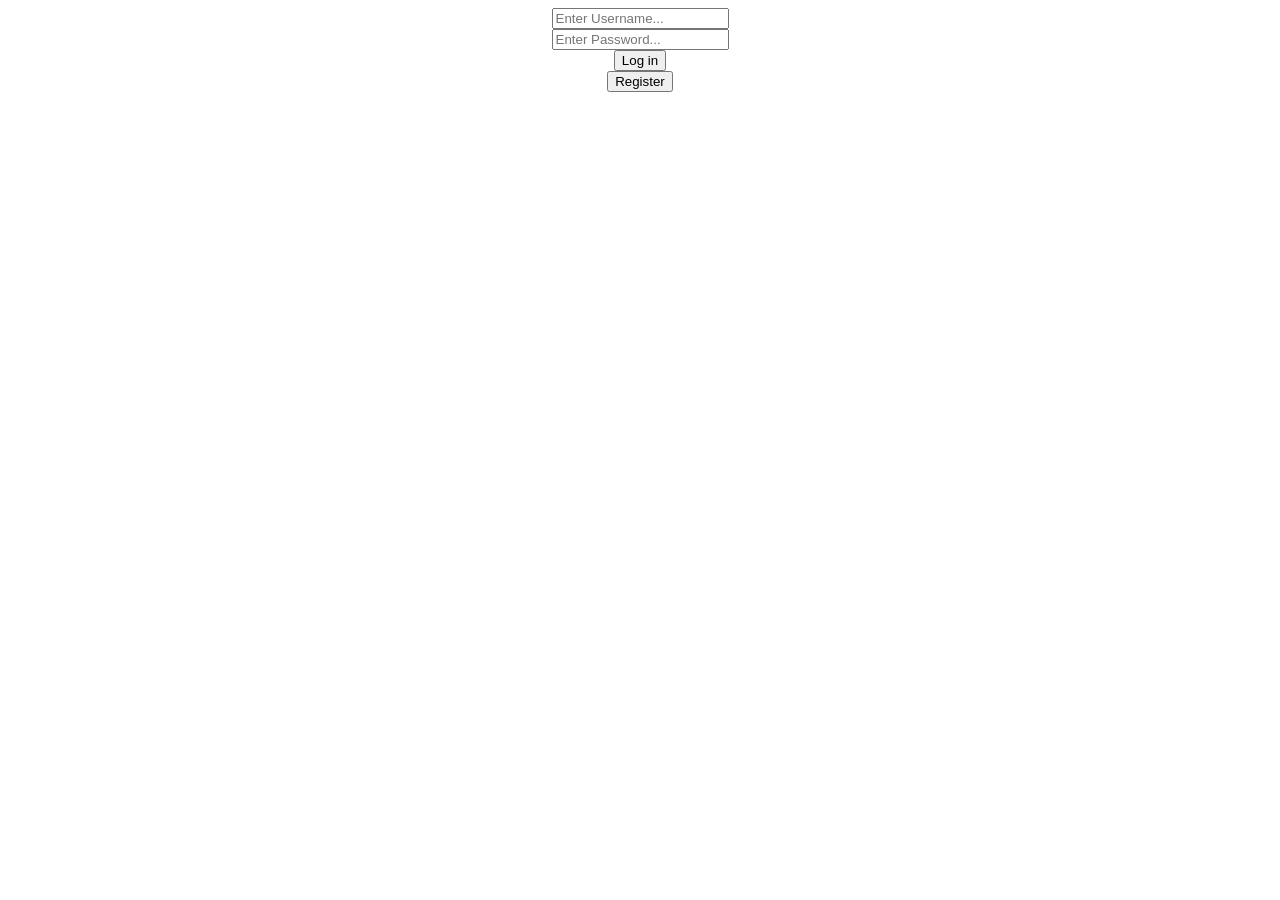
==== index.html @ fb8f5798 "Final login layout" ====
<html>

<head>
		<title>Log In Maze Game ! </title>
		<link href="indexStyle.css" type="text/css" rel="stylesheet" />
</head>

<body>
        <div id="bg"></div>
		
		<div align="center"> 
<form class="container" align="center">

  <div align="center">
    <input class="info" type="email" placeholder="Enter Username..." required/>
  </div>
  
  <div align="center">
    <input class="info" type="password" placeholder="Enter Password..." required/>                         </div>
  
  <div class="logIn">
    <button class="btn" type="submit">Log in</button>
  </div>
  
  <div class="Register">
    <button class="btn" type="submit">Register</button>
  </div>
  
</form>
</div>
</body> 
</html>
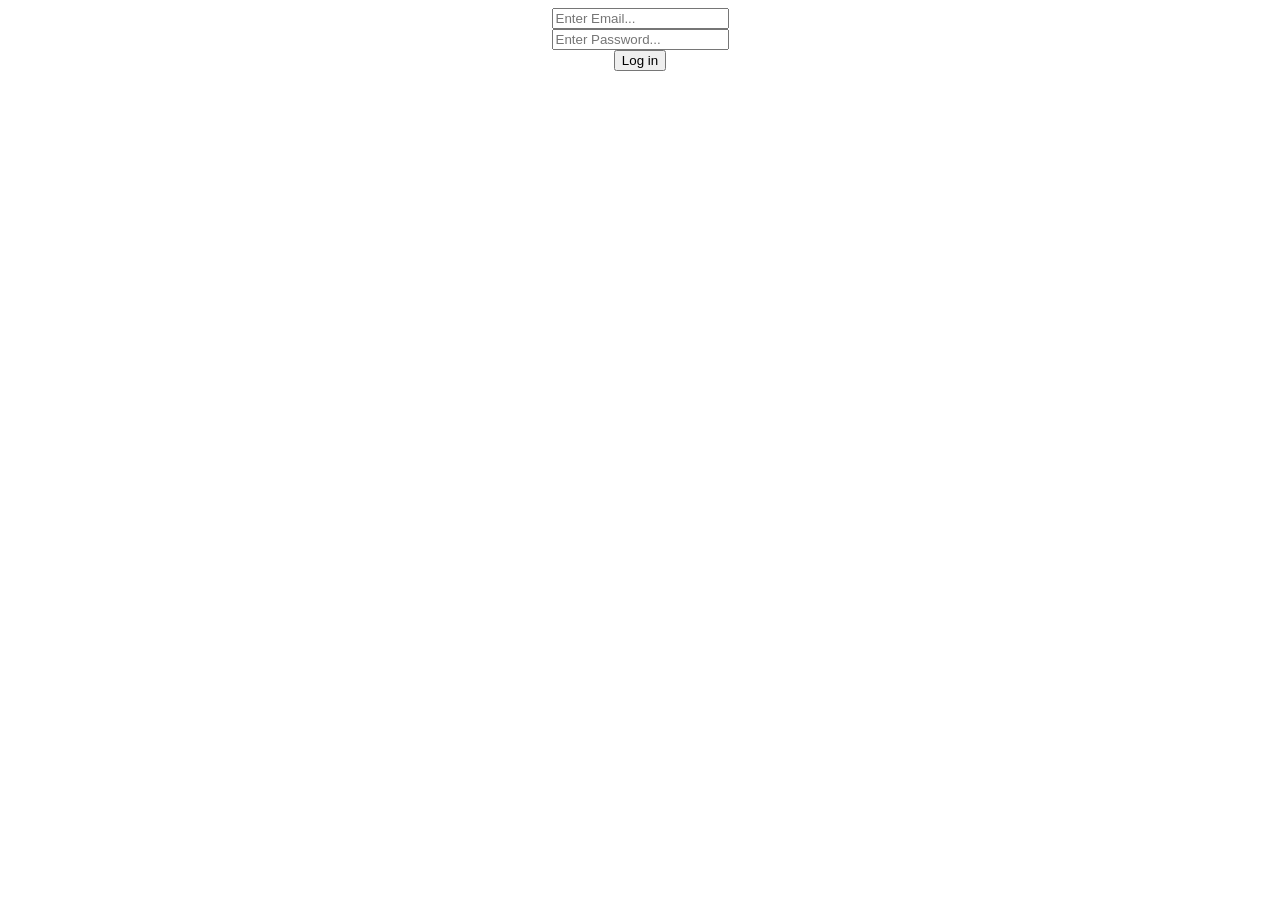
==== commit 5bd91ec8: "Registration added" ====
--- a/index.html
+++ b/index.html
@@ -9,24 +9,28 @@
         <div id="bg"></div>
 		
 		<div align="center"> 
-<form class="container" align="center">
+<form class="container" align="center" method="POST" action="game.html">
 
   <div align="center">
-    <input class="info" type="email" placeholder="Enter Username..." required/>
+    <input class="info" id="email" type="email" placeholder="Enter Email..." required/>
   </div>
   
   <div align="center">
-    <input class="info" type="password" placeholder="Enter Password..." required/>                         </div>
+    <input class="info" id="pass" type="password" placeholder="Enter Password..." required/>                         </div>
   
   <div class="logIn">
-    <button class="btn" type="submit">Log in</button>
+    <button class="btn" onclick="register()" type="submit">Log in</button>
   </div>
-  
-  <div class="Register">
-    <button class="btn" type="submit">Register</button>
-  </div>
+ 
   
 </form>
 </div>
+	<script>
+	function register(){
+	const userEmail = document.getElementById('email').value;
+	const userPass = document.getElementById('pass').value;
+	var user_info = {'user': userEmail, 'password': userPass};
+	localStorage.setItem('user_info', JSON.stringify(user_info));
+}</script>
 </body> 
 </html> 
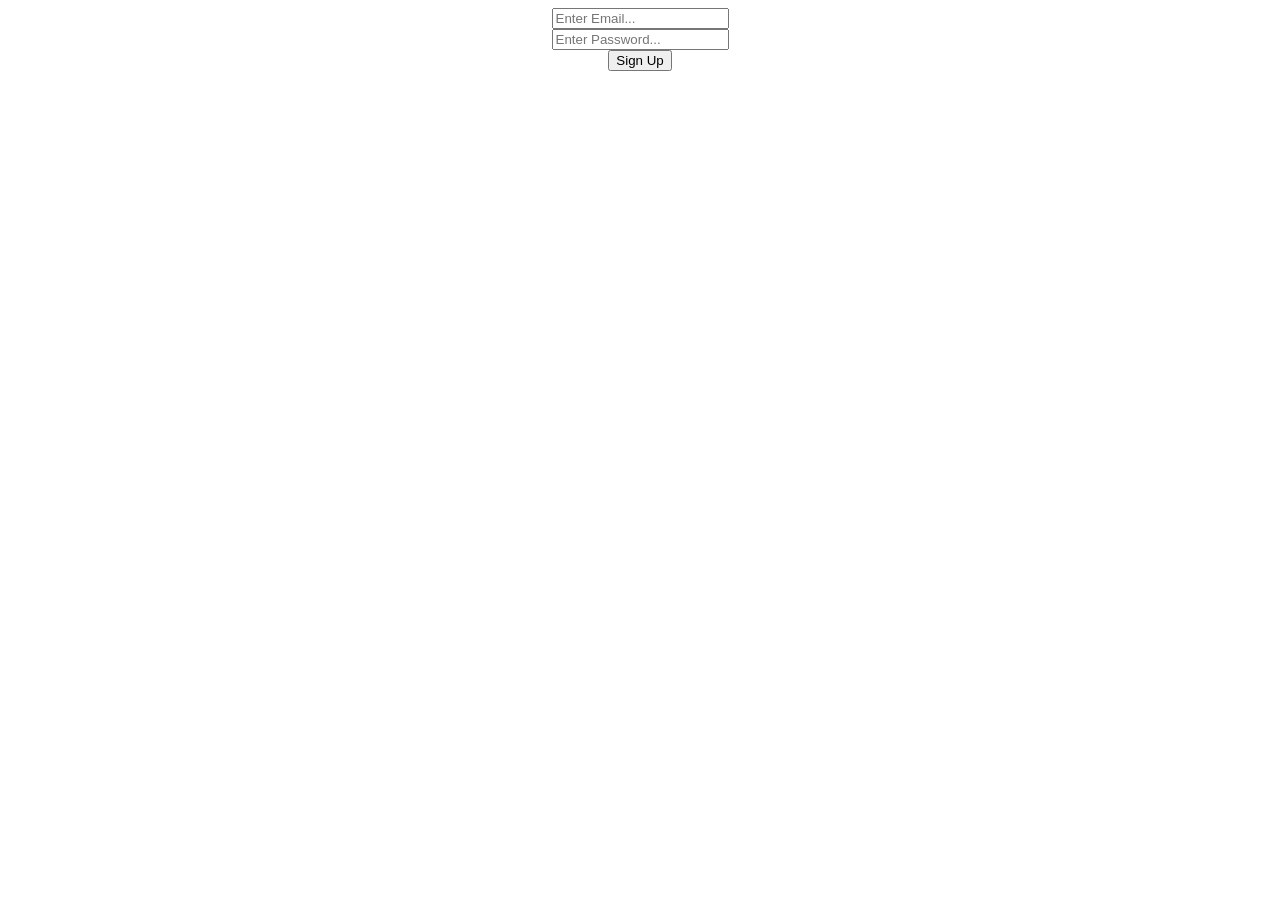
==== commit 3a070d06: "registration adjustments" ====
--- a/index.html
+++ b/index.html
@@ -18,19 +18,15 @@
   <div align="center">
     <input class="info" id="pass" type="password" placeholder="Enter Password..." required/>                         </div>
   
+  
   <div class="logIn">
-    <button class="btn" onclick="register()" type="submit">Log in</button>
+    <button class="btn" type="submit" onclick="signUp">Sign Up</button>
   </div>
+ 
  
   
 </form>
 </div>
-	<script>
-	function register(){
-	const userEmail = document.getElementById('email').value;
-	const userPass = document.getElementById('pass').value;
-	var user_info = {'user': userEmail, 'password': userPass};
-	localStorage.setItem('user_info', JSON.stringify(user_info));
-}</script>
+<script src="logInInfos.js" type="text/javascript"></script>
 </body> 
 </html> 
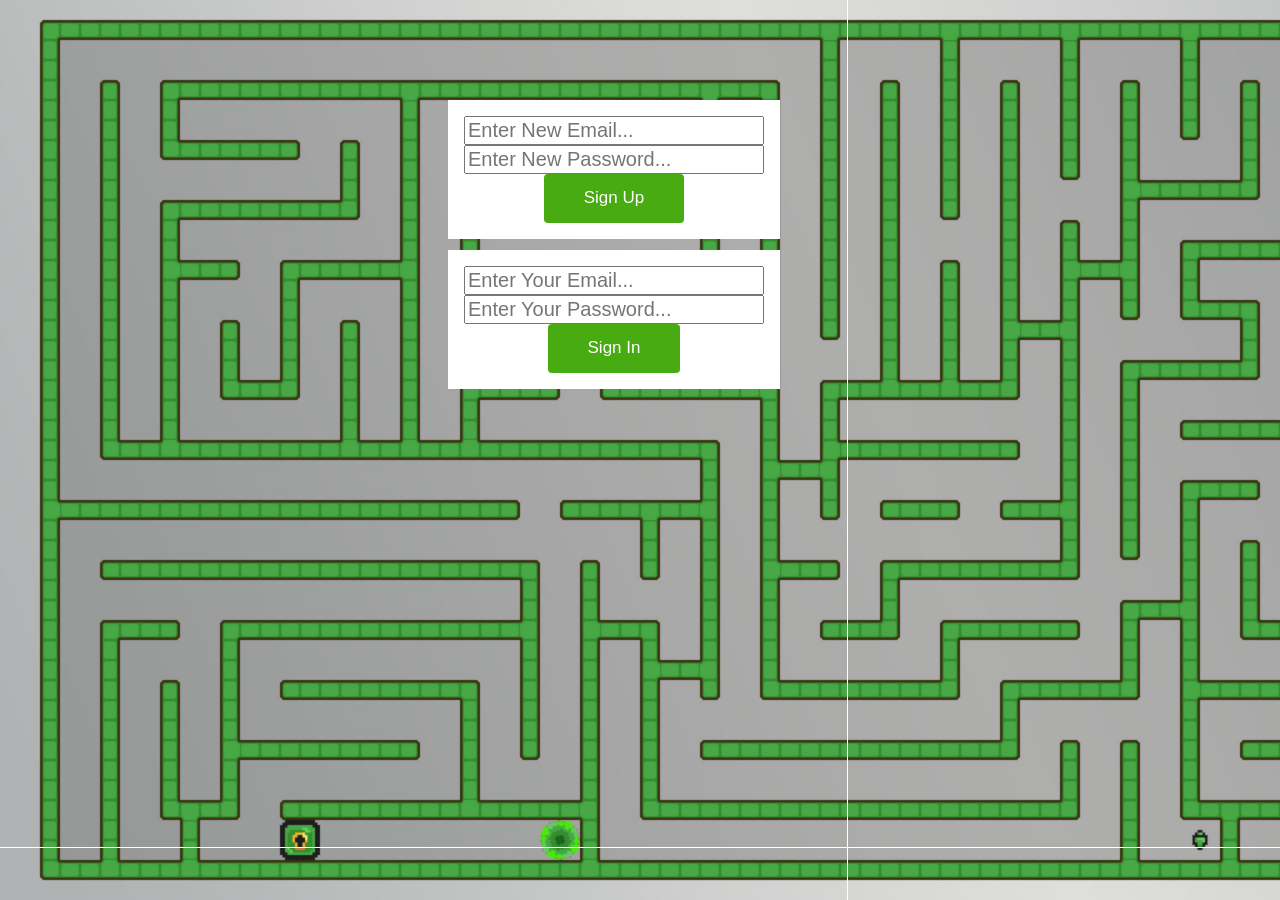
==== commit e2570e28: "fixed issues in email verification" ====
--- a/index.html
+++ b/index.html
@@ -8,24 +8,38 @@
 <body>
         <div id="bg"></div>
 		
-		<div align="center"> 
-<form class="container" align="center" method="POST" action="game.html">
+<div align="center"> 
+<form class="container" align="center" onsubmit="signUp()">
 
   <div align="center">
-    <input class="info" id="email" type="email" placeholder="Enter Email..." required/>
+    <input class="info" id="email" type="email" placeholder="Enter New Email..." required/>
   </div>
   
   <div align="center">
-    <input class="info" id="pass" type="password" placeholder="Enter Password..." required/>                         </div>
+    <input class="info" id="pass" type="password" placeholder="Enter New Password..." required/>                         </div>
   
   
   <div class="logIn">
-    <button class="btn" type="submit" onclick="signUp">Sign Up</button>
+    <button class="btn" type="submit">Sign Up</button>
   </div>
- 
- 
   
-</form>
+  </form>
+  
+<form class="container2" align="center" onsubmit="signIn()">
+
+  <div align="center">
+    <input class="info" id="email2" type="email" placeholder="Enter Your Email..." required/>
+  </div>
+  
+  <div align="center">
+    <input class="info" id="pass2" type="password" placeholder="Enter Your Password..." required/>                         </div>
+  
+  
+  <div class="logIn">
+    <button class="btn" type="submit">Sign In</button>
+  </div>
+  
+  </form>
 </div>
 <script src="logInInfos.js" type="text/javascript"></script>
 </body> 
--- a/indexStyle.css
+++ b/indexStyle.css
@@ -0,0 +1,68 @@
+#bg {
+  background-image: url('maze-bg.jpg');
+  position: fixed;
+  left: 0;
+  top: 0;
+  width: 100%;
+  height: 100%;
+  background-size: cover;
+}
+
+body {
+  font-family: 'Lato', sans-serif;
+  color: #4A4A4A;
+  justify-content: center;
+  align-items: center;
+  min-height: 100vh;
+  overflow: hidden;
+  margin: 0;
+  padding: 0;
+}
+
+form {
+  width: 350px;
+  
+}
+
+.container{
+	position:absolute;
+	right:500;
+	top: 100;
+	margin: auto;
+	max-width: 300px;
+	padding: 16px;
+	background-color: white;
+	 align-items: center;
+}
+
+.container2{
+	position:absolute;
+	right:500;
+	top: 250;
+	margin: auto;
+	max-width: 300px;
+	padding: 16px;
+	background-color: white;
+	 align-items: center;
+}
+
+.info{
+	width: 100%;
+	height: 30%;
+	font-size: 20px;
+	font-family: 'Lato', sans-serif;
+}
+
+form .btn {
+  outline: none;
+  border: none;
+  cursor: pointer;
+  display: inline-block;
+  margin: 0 auto;
+  padding: 0.9rem 2.5rem;
+  text-align: center;
+  background-color: #47AB11;
+  color: #fff;
+  border-radius: 4px;
+  font-size: 17px;
+}
